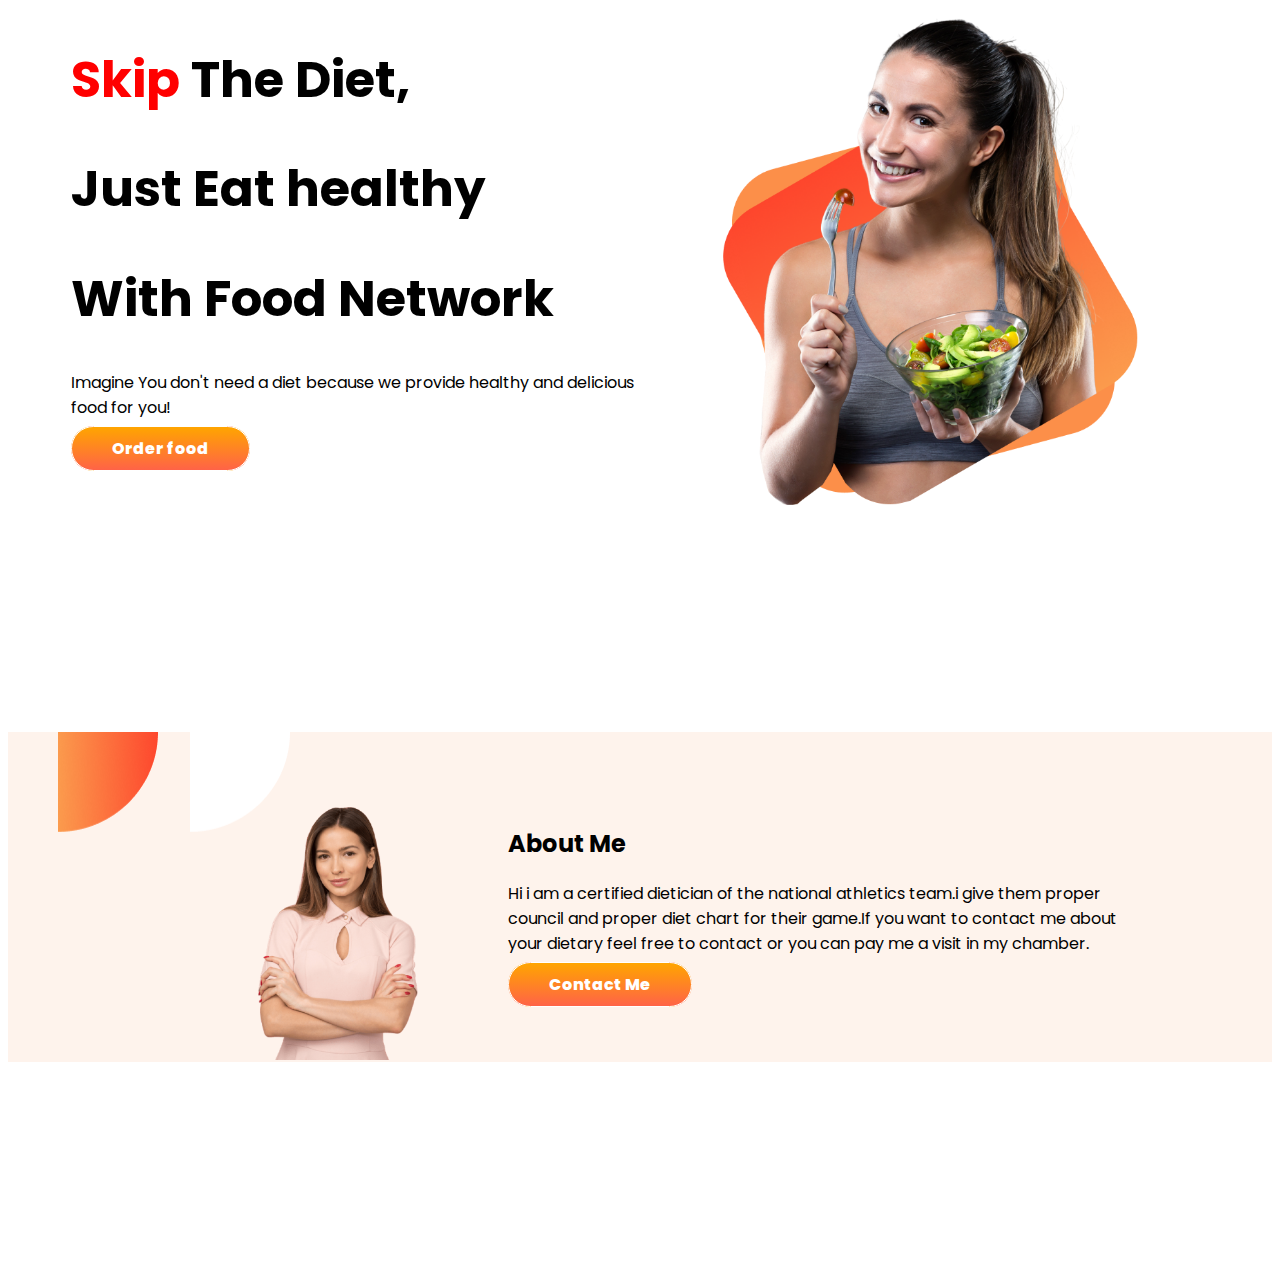
==== index.html @ ec819f37 "error solved" ====
<!DOCTYPE html>
<html lang="en">

<head>
    <meta charset="UTF-8">
    <meta http-equiv="X-UA-Compatible" content="IE=edge">
    <meta name="viewport" content="width=device-width, initial-scale=1.0">
    <link rel="preconnect" href="https://fonts.googleapis.com">
    <link rel="preconnect" href="https://fonts.gstatic.com" crossorigin>
    <link href="https://fonts.googleapis.com/css2?family=Poppins&display=swap" rel="stylesheet">
    <title>Document</title>
    <link rel="stylesheet" href="style.css">
</head>
<section class="flexiblity">
    <div class="half-width ">
        <h1> <span class="text-color">Skip</span> The Diet,</h1>
        <h1>Just Eat healthy</h1>
        <h1>With Food Network</h1>
        <p>Imagine You don't need a diet because we provide healthy and delicious food for you!</p>
        <a href="https://www.youtube.com/" target="_blank" class="button">Order food</a>
    </div>

    <div class="half-width">
        <img src="images/female/Group 8425.png" alt="topsection-image">
    </div>

</section>

<section class="flexiblity section2">
    <div class="half-width" id="secondperson"><img src="images/female/Person Image.png" alt="person"></div>
    <div class="half-width" id="text-allign">
        <H2>About Me</H2>
        <p>Hi i am a certified dietician of the national athletics team.i give them proper council and proper diet chart
            for their game.If you want to contact me about your dietary feel free to contact or you can pay me a visit
            in my chamber. </p>
        <a href="https://www.youtube.com/" target="_blank" class="button">Contact Me</a>
    </div>

</section>

<body>

</body>

</html>
---- style.css ----
body{
    font-family: 'Poppins', sans-serif;
}
.text-color{
    color: red;
}
h1{
    font-size: 50px;
}
 .flexiblity{
     display: flex;
     margin-bottom: 200px;
 }
 .half-width{
     width: 50%;
     
     padding-left: 5%;
 }

 .half-width img {
    width: 80%;
 }

 .button{
     border: 1px solid;
     text-decoration: none;
     color:white;
     background-image: linear-gradient(orange,tomato);
     padding: 10px 40px;
     border-radius: 25px;
     font-weight: 800;
 }

.section2{
    background-image: url(images/shapes/7.png);
    background-repeat: no-repeat;
    padding-bottom: 65px;
    padding-top: 75px;
    
 
}

#secondperson{
    width: 200px;
    height: 100px;
    padding-left: 250px;
}
#text-allign{
    padding-left: 50px;
}
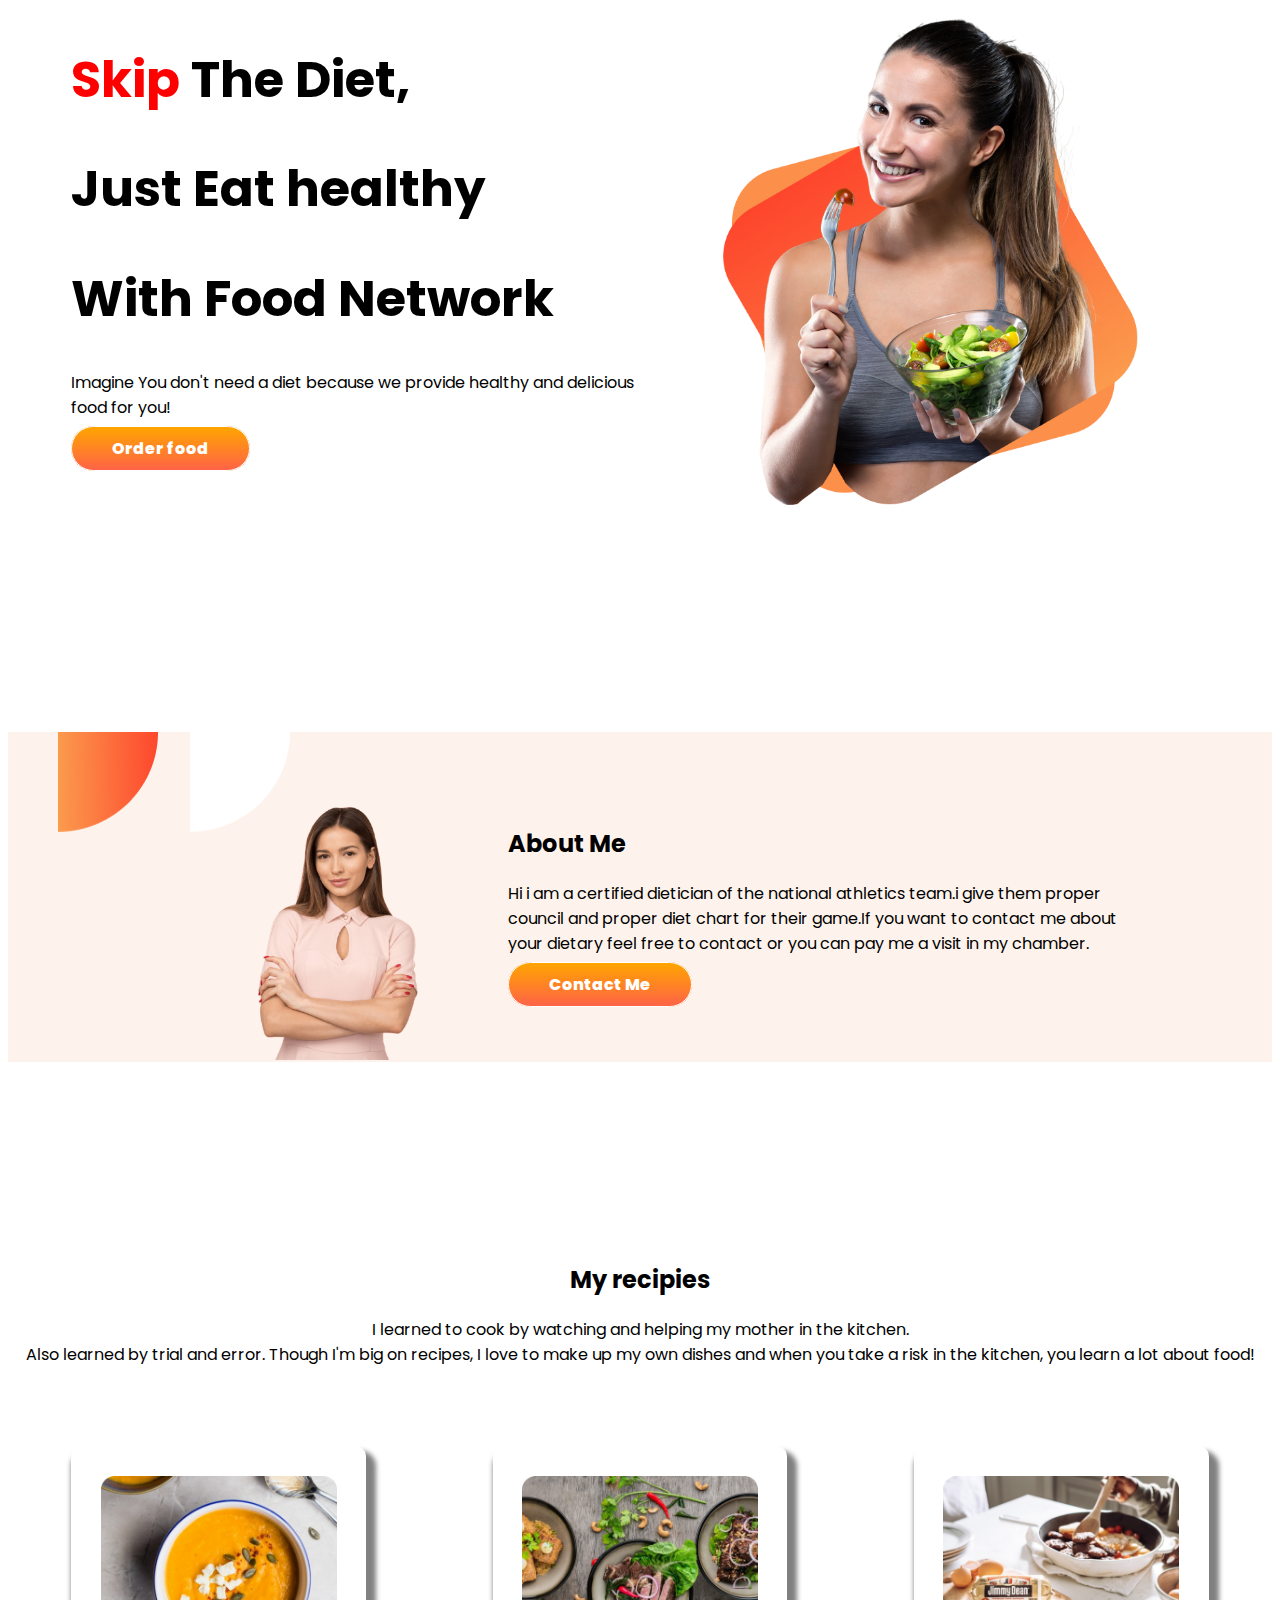
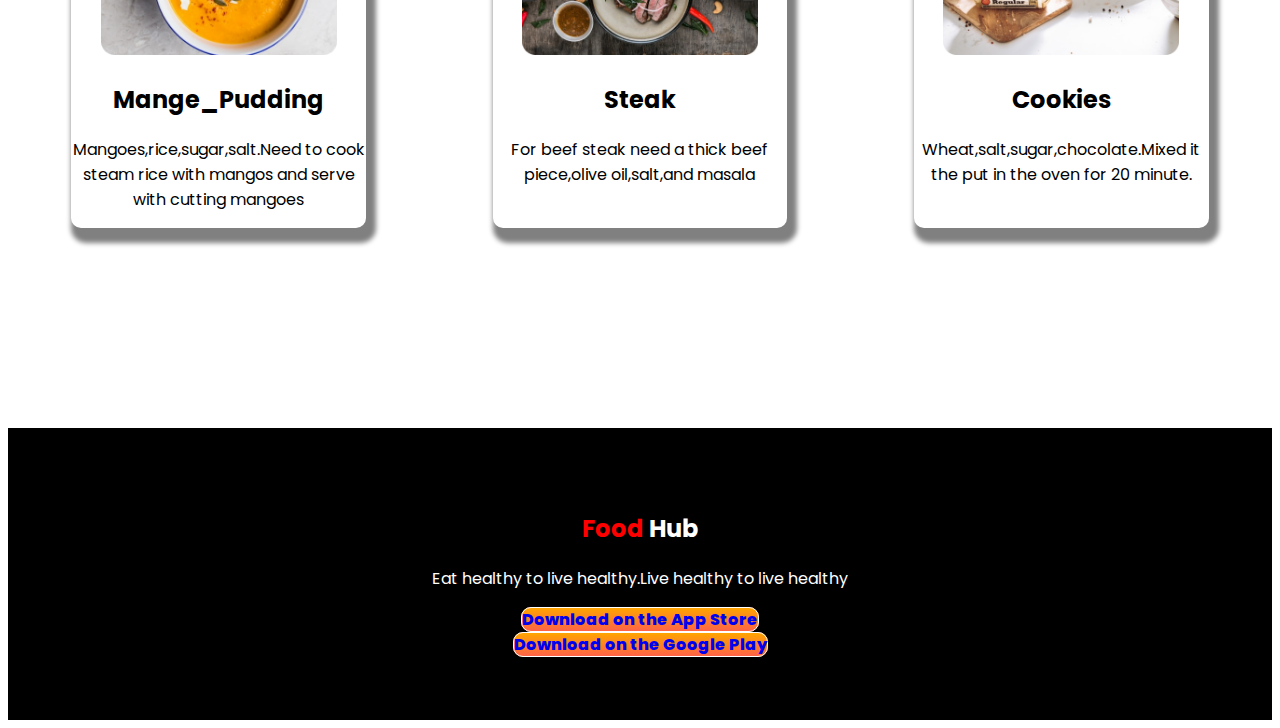
==== commit 2d2d5356: "all section done" ====
--- a/index.html
+++ b/index.html
@@ -38,6 +38,49 @@
 
 </section>
 
+
+<section class="recipe-area ">
+    <h2 class="middle-portion">My recipies</h2>
+    <p class="middle-portion">I learned to cook by watching and helping my mother in the kitchen.<br> Also learned by
+        trial and error.
+        Though I'm big on recipes, I love to make up my own dishes and when you take a risk in the kitchen, you learn a
+        lot about food!</p>
+    <div class="flexiblity">
+
+        <div class="recipearea">
+            <img src="images/food/Project Cover.png" alt="pudding">
+            <h2>Mange_Pudding</h2>
+            <p>Mangoes,rice,sugar,salt.Need to cook steam rice with mangos and serve with cutting mangoes</p>
+
+        </div>
+
+        <div class="recipearea">
+
+            <img src="images/food/steak.jpg" alt="steak">
+            <h2>Steak</h2>
+            <p>For beef steak need a thick beef piece,olive oil,salt,and masala</p>
+        </div>
+
+
+        <div class="recipearea">
+
+            <img src="images/food/cokkies.jpg" alt="cookies">
+            <h2>Cookies</h2>
+            <p>Wheat,salt,sugar,chocolate.Mixed it the put in the oven for 20 minute.</p>
+        </div>
+    </div>
+
+</section>
+
+<footer>
+    <H2><span class="text-color">Food</span> Hub</H2>
+    <p>Eat healthy to live healthy.Live healthy to live healthy</p>
+    <div class=>
+        <a href="https://www.youtube.com/" target="_blank" class="appslink"> Download on the App Store <br></a>
+        <a href="https://www.youtube.com/" class="appslink" target="_blank">Download on the Google Play</a>
+    </div>
+</footer>
+
 <body>
 
 </body>
--- a/style.css
+++ b/style.css
@@ -49,3 +49,41 @@
     padding-left: 50px;
 }
 
+.middle-portion{
+
+    text-align: center;
+    
+}
+.recipearea{
+    box-shadow: 5px 10px 5px 5px grey;
+    width: 500%;
+    margin-left: 5%;
+    margin-right: 5%;
+    margin-top:5%;
+    border-radius: 10px;
+    text-align: center;
+}
+.recipearea img{
+    width: 80%;
+    margin-left: 0%;
+    margin-top: 10%;
+    
+}
+footer{
+    text-align: center;
+    color: white;
+
+
+    background-color: black;
+    padding-bottom: 5%;
+    padding-top: 5%;
+    
+}
+.appslink{
+    font-weight: 800;
+    border: 1px solid white;
+    background-image: linear-gradient(orange,tomato);
+    text-decoration: none;
+    border-radius: 10px;
+    
+}
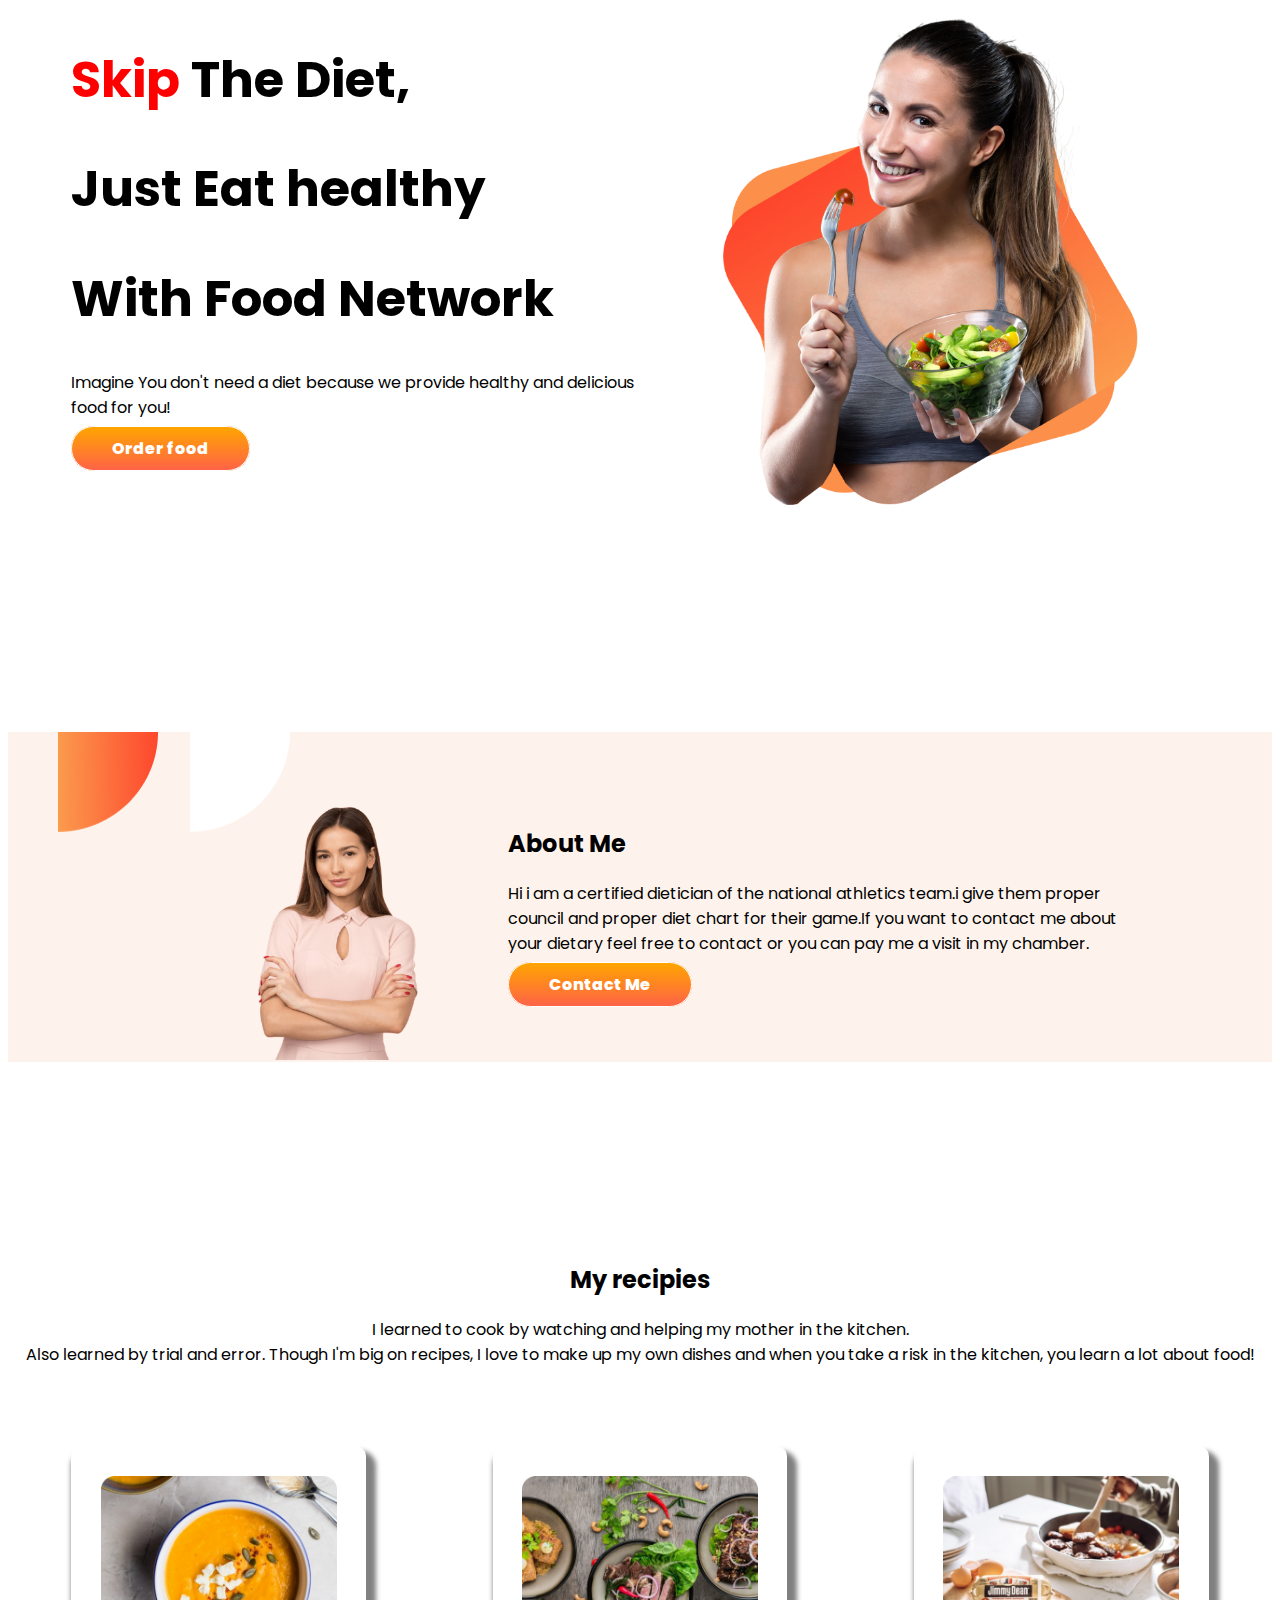
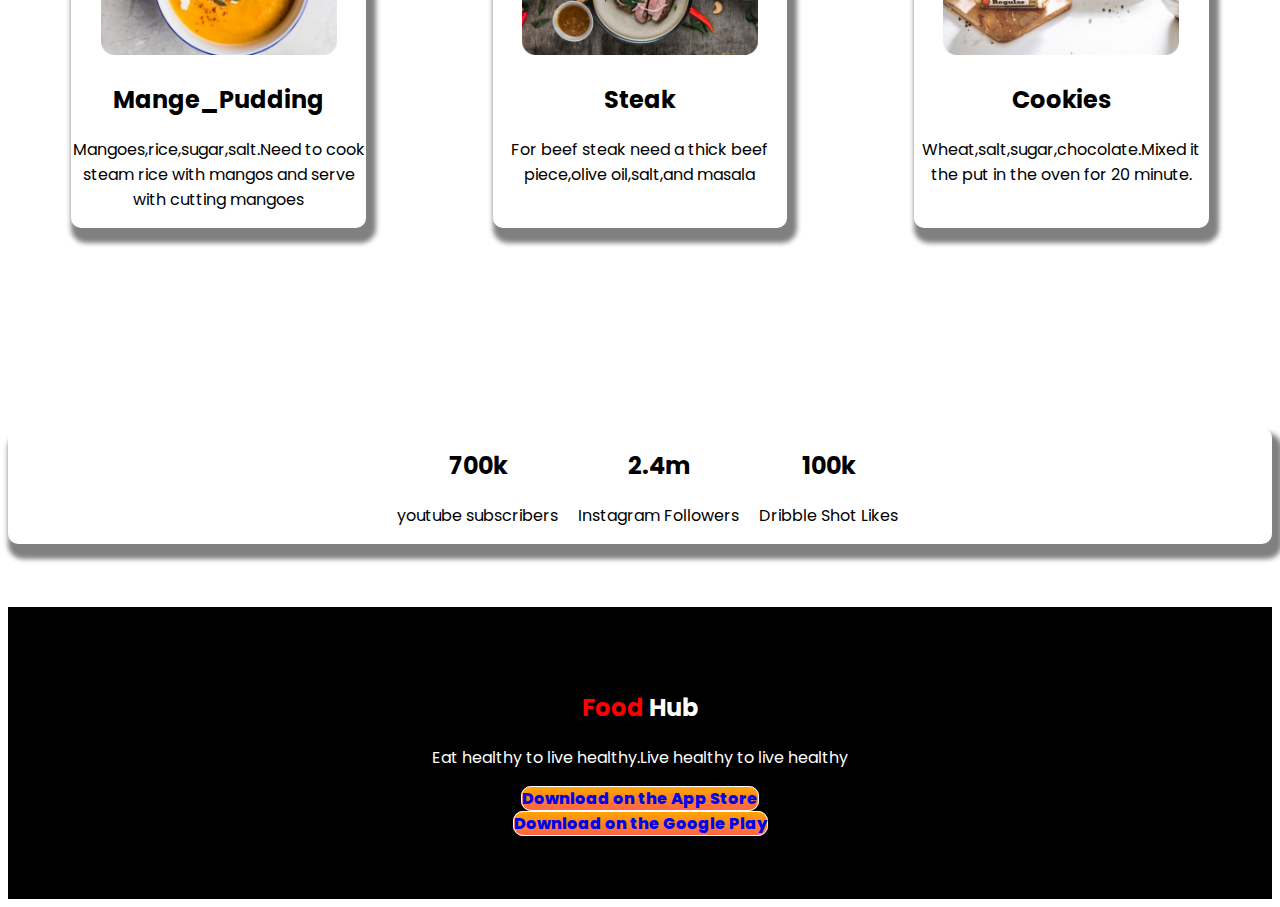
==== commit 669f1819: "number added" ====
--- a/index.html
+++ b/index.html
@@ -11,77 +11,98 @@
     <title>Document</title>
     <link rel="stylesheet" href="style.css">
 </head>
-<section class="flexiblity">
-    <div class="half-width ">
-        <h1> <span class="text-color">Skip</span> The Diet,</h1>
-        <h1>Just Eat healthy</h1>
-        <h1>With Food Network</h1>
-        <p>Imagine You don't need a diet because we provide healthy and delicious food for you!</p>
-        <a href="https://www.youtube.com/" target="_blank" class="button">Order food</a>
-    </div>
 
-    <div class="half-width">
-        <img src="images/female/Group 8425.png" alt="topsection-image">
-    </div>
+<body>
+    <section class="flexiblity">
+        <div class="half-width ">
+            <h1> <span class="text-color">Skip</span> The Diet,</h1>
+            <h1>Just Eat healthy</h1>
+            <h1>With Food Network</h1>
+            <p>Imagine You don't need a diet because we provide healthy and delicious food for you!</p>
+            <a href="https://www.youtube.com/" target="_blank" class="button">Order food</a>
+        </div>
 
-</section>
+        <div class="half-width">
+            <img src="images/female/Group 8425.png" alt="topsection-image">
+        </div>
 
-<section class="flexiblity section2">
-    <div class="half-width" id="secondperson"><img src="images/female/Person Image.png" alt="person"></div>
-    <div class="half-width" id="text-allign">
-        <H2>About Me</H2>
-        <p>Hi i am a certified dietician of the national athletics team.i give them proper council and proper diet chart
-            for their game.If you want to contact me about your dietary feel free to contact or you can pay me a visit
-            in my chamber. </p>
-        <a href="https://www.youtube.com/" target="_blank" class="button">Contact Me</a>
-    </div>
+    </section>
 
-</section>
+    <section class="flexiblity section2">
+        <div class="half-width" id="secondperson"><img src="images/female/Person Image.png" alt="person"></div>
+        <div class="half-width" id="text-allign">
+            <H2>About Me</H2>
+            <p>Hi i am a certified dietician of the national athletics team.i give them proper council and proper diet
+                chart
+                for their game.If you want to contact me about your dietary feel free to contact or you can pay me a
+                visit
+                in my chamber. </p>
+            <a href="https://www.youtube.com/" target="_blank" class="button">Contact Me</a>
+        </div>
+
+    </section>
 
 
-<section class="recipe-area ">
-    <h2 class="middle-portion">My recipies</h2>
-    <p class="middle-portion">I learned to cook by watching and helping my mother in the kitchen.<br> Also learned by
-        trial and error.
-        Though I'm big on recipes, I love to make up my own dishes and when you take a risk in the kitchen, you learn a
-        lot about food!</p>
-    <div class="flexiblity">
+    <section class="recipe-area ">
+        <h2 class="middle-portion">My recipies</h2>
+        <p class="middle-portion">I learned to cook by watching and helping my mother in the kitchen.<br> Also learned
+            by
+            trial and error.
+            Though I'm big on recipes, I love to make up my own dishes and when you take a risk in the kitchen, you
+            learn a
+            lot about food!</p>
+        <div class="flexiblity">
 
-        <div class="recipearea">
-            <img src="images/food/Project Cover.png" alt="pudding">
-            <h2>Mange_Pudding</h2>
-            <p>Mangoes,rice,sugar,salt.Need to cook steam rice with mangos and serve with cutting mangoes</p>
+            <div class="recipearea">
+                <img src="images/food/Project Cover.png" alt="pudding">
+                <h2>Mange_Pudding</h2>
+                <p>Mangoes,rice,sugar,salt.Need to cook steam rice with mangos and serve with cutting mangoes</p>
 
+            </div>
+
+            <div class="recipearea">
+
+                <img src="images/food/steak.jpg" alt="steak">
+                <h2>Steak</h2>
+                <p>For beef steak need a thick beef piece,olive oil,salt,and masala</p>
+            </div>
+
+
+            <div class="recipearea">
+
+                <img src="images/food/cokkies.jpg" alt="cookies">
+                <h2>Cookies</h2>
+                <p>Wheat,salt,sugar,chocolate.Mixed it the put in the oven for 20 minute.</p>
+            </div>
         </div>
 
-        <div class="recipearea">
+    </section>
 
-            <img src="images/food/steak.jpg" alt="steak">
-            <h2>Steak</h2>
-            <p>For beef steak need a thick beef piece,olive oil,salt,and masala</p>
+    <section class="smc">
+        <div class="spacing">
+            <h2>700k</h2>
+            <p>youtube subscribers</p>
         </div>
+        <div class="spacing">
+            <h2>2.4m</h2>
+            <p>Instagram Followers</p>
+        </div>
+        <div class="spacing">
+            <h2>100k</h2>
+            <p>Dribble Shot Likes</p>
+        </div>
+    </section>
 
 
-        <div class="recipearea">
 
-            <img src="images/food/cokkies.jpg" alt="cookies">
-            <h2>Cookies</h2>
-            <p>Wheat,salt,sugar,chocolate.Mixed it the put in the oven for 20 minute.</p>
+    <footer>
+        <H2><span class="text-color">Food</span> Hub</H2>
+        <p>Eat healthy to live healthy.Live healthy to live healthy</p>
+        <div class=>
+            <a href="https://www.youtube.com/" target="_blank" class="appslink"> Download on the App Store <br></a>
+            <a href="https://www.youtube.com/" class="appslink" target="_blank">Download on the Google Play</a>
         </div>
-    </div>
-
-</section>
-
-<footer>
-    <H2><span class="text-color">Food</span> Hub</H2>
-    <p>Eat healthy to live healthy.Live healthy to live healthy</p>
-    <div class=>
-        <a href="https://www.youtube.com/" target="_blank" class="appslink"> Download on the App Store <br></a>
-        <a href="https://www.youtube.com/" class="appslink" target="_blank">Download on the Google Play</a>
-    </div>
-</footer>
-
-<body>
+    </footer>
 
 </body>
 
--- a/style.css
+++ b/style.css
@@ -87,3 +87,19 @@
     border-radius: 10px;
     
 }
+
+.smc{
+    box-shadow: 5px 10px 5px 5px grey;
+    margin-bottom: 10px;
+    display: flex;
+    margin-bottom: 5%;
+    text-align: center;
+    padding-left: 30%;
+    padding-right: 5px;
+    border-radius: 10px;
+}
+
+.spacing{
+    margin-left: 10px;
+    margin-right: 10px;
+}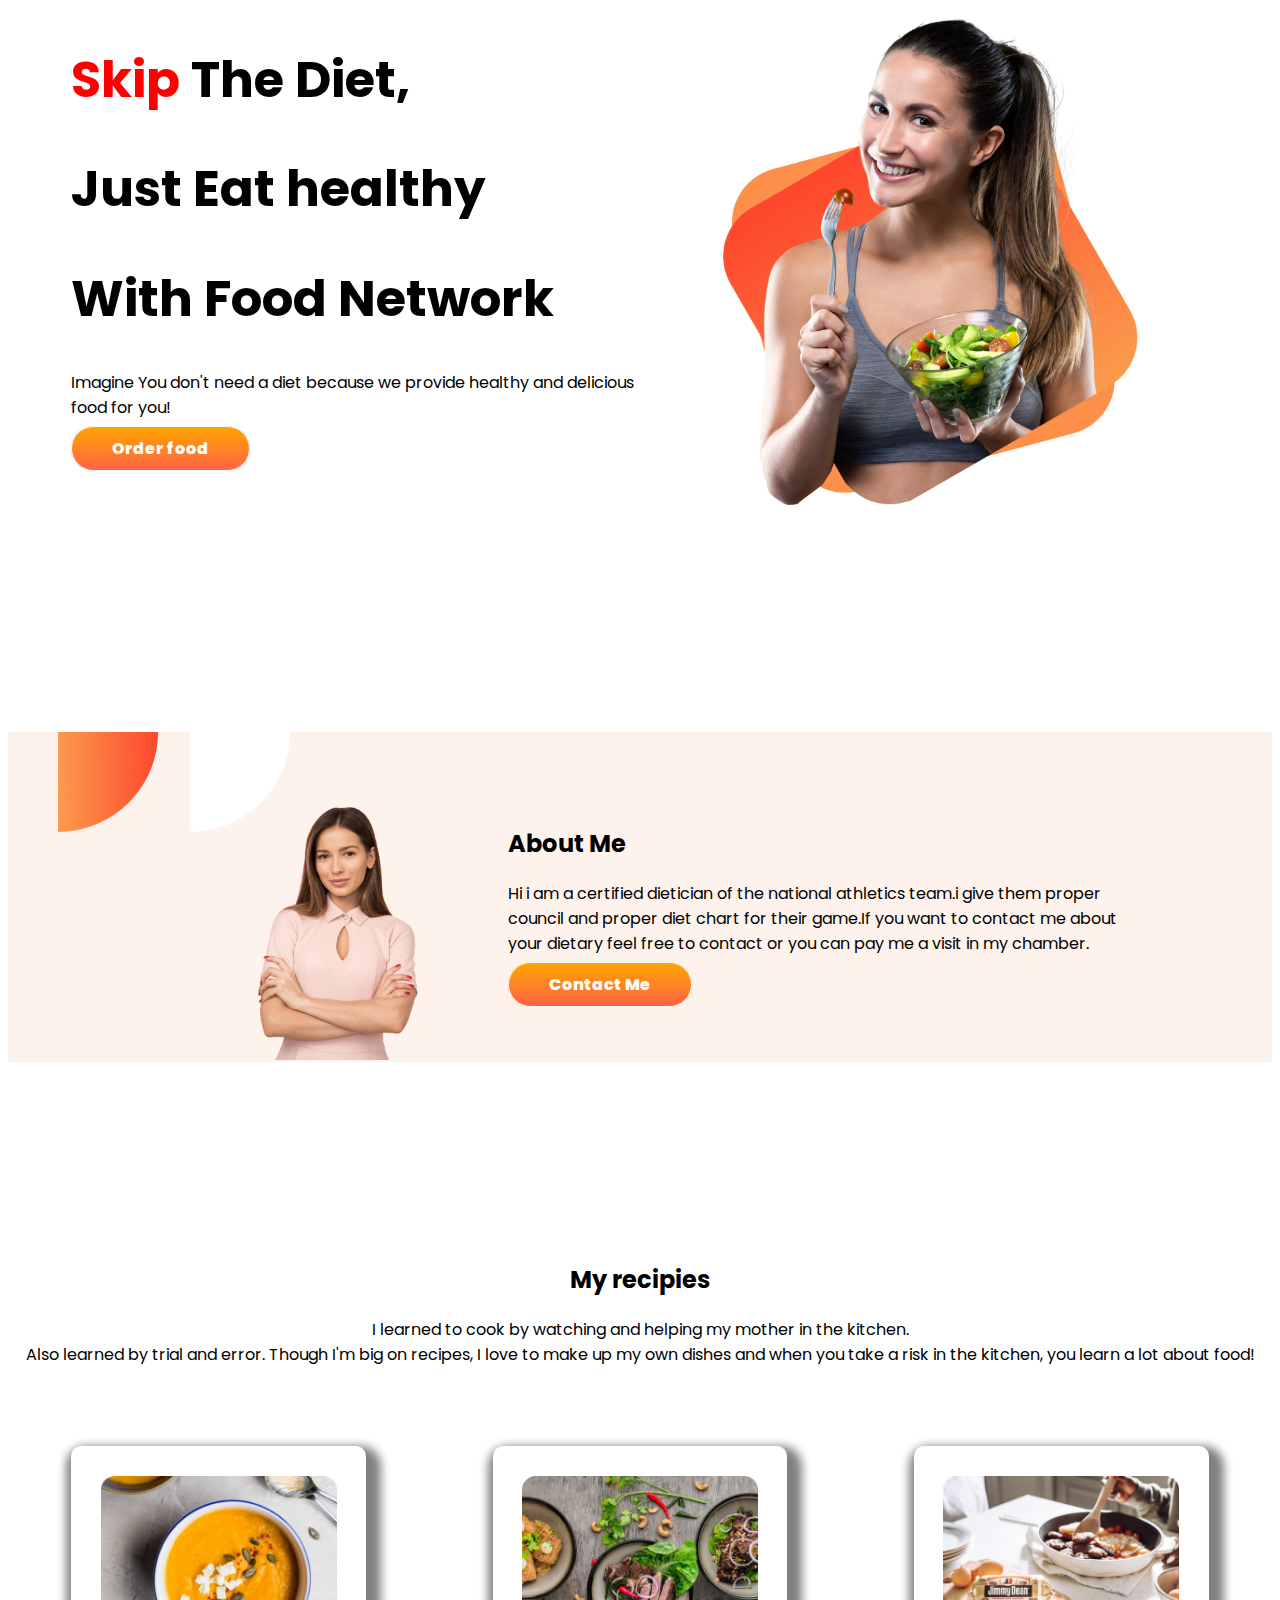
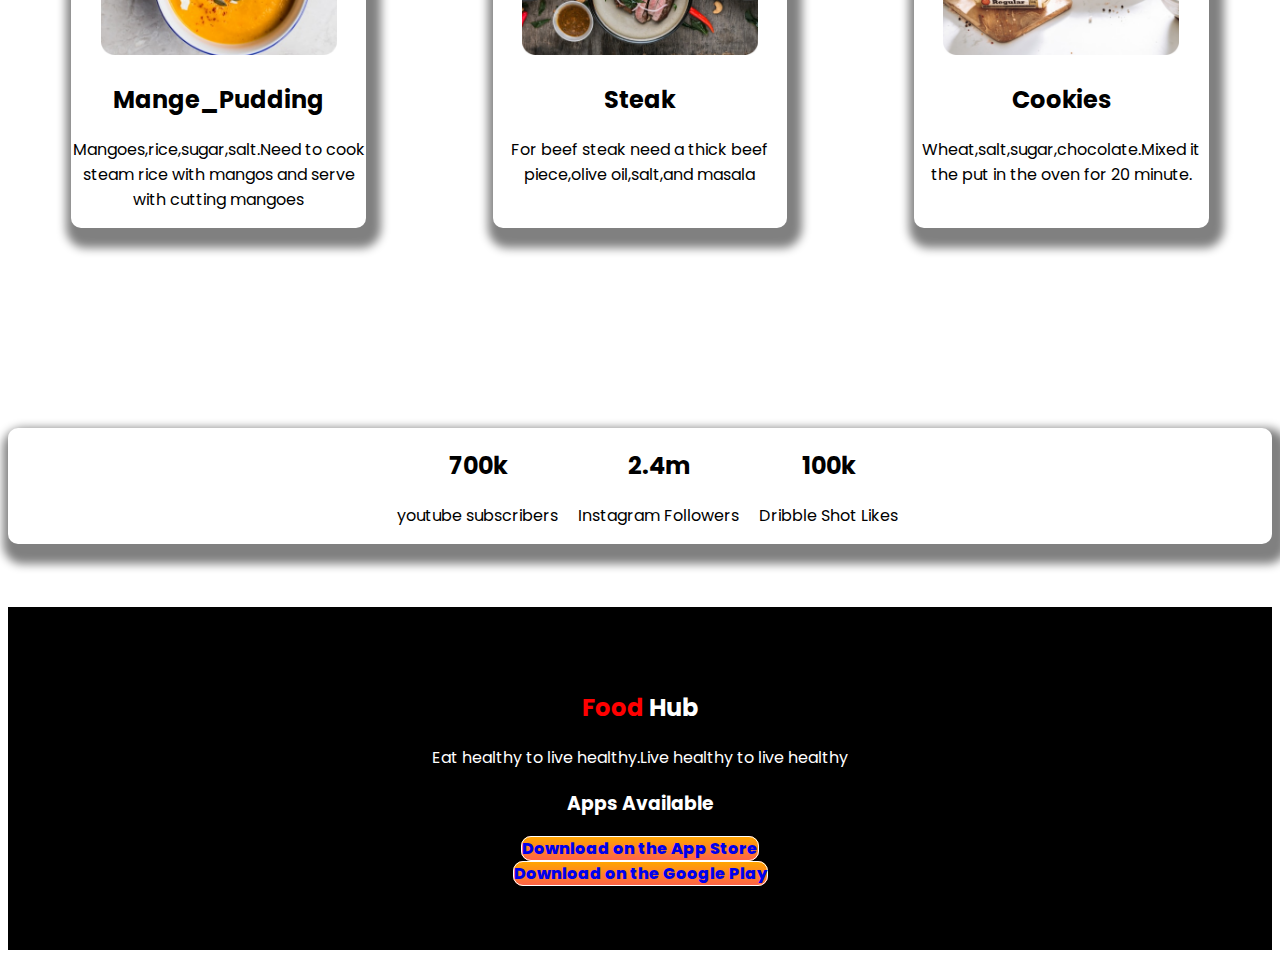
==== commit b3dce0fc: "apps name" ====
--- a/index.html
+++ b/index.html
@@ -98,7 +98,8 @@
     <footer>
         <H2><span class="text-color">Food</span> Hub</H2>
         <p>Eat healthy to live healthy.Live healthy to live healthy</p>
-        <div class=>
+        <div>
+            <h3>Apps Available</h3>
             <a href="https://www.youtube.com/" target="_blank" class="appslink"> Download on the App Store <br></a>
             <a href="https://www.youtube.com/" class="appslink" target="_blank">Download on the Google Play</a>
         </div>
--- a/style.css
+++ b/style.css
@@ -55,7 +55,8 @@
     
 }
 .recipearea{
-    box-shadow: 5px 10px 5px 5px grey;
+    box-shadow: 5px 10px 10px 10px  grey;
+
     width: 500%;
     margin-left: 5%;
     margin-right: 5%;
@@ -85,11 +86,12 @@
     background-image: linear-gradient(orange,tomato);
     text-decoration: none;
     border-radius: 10px;
+    margin: 5px;
     
 }
 
 .smc{
-    box-shadow: 5px 10px 5px 5px grey;
+    box-shadow: 5px 10px 10px 10px grey;
     margin-bottom: 10px;
     display: flex;
     margin-bottom: 5%;
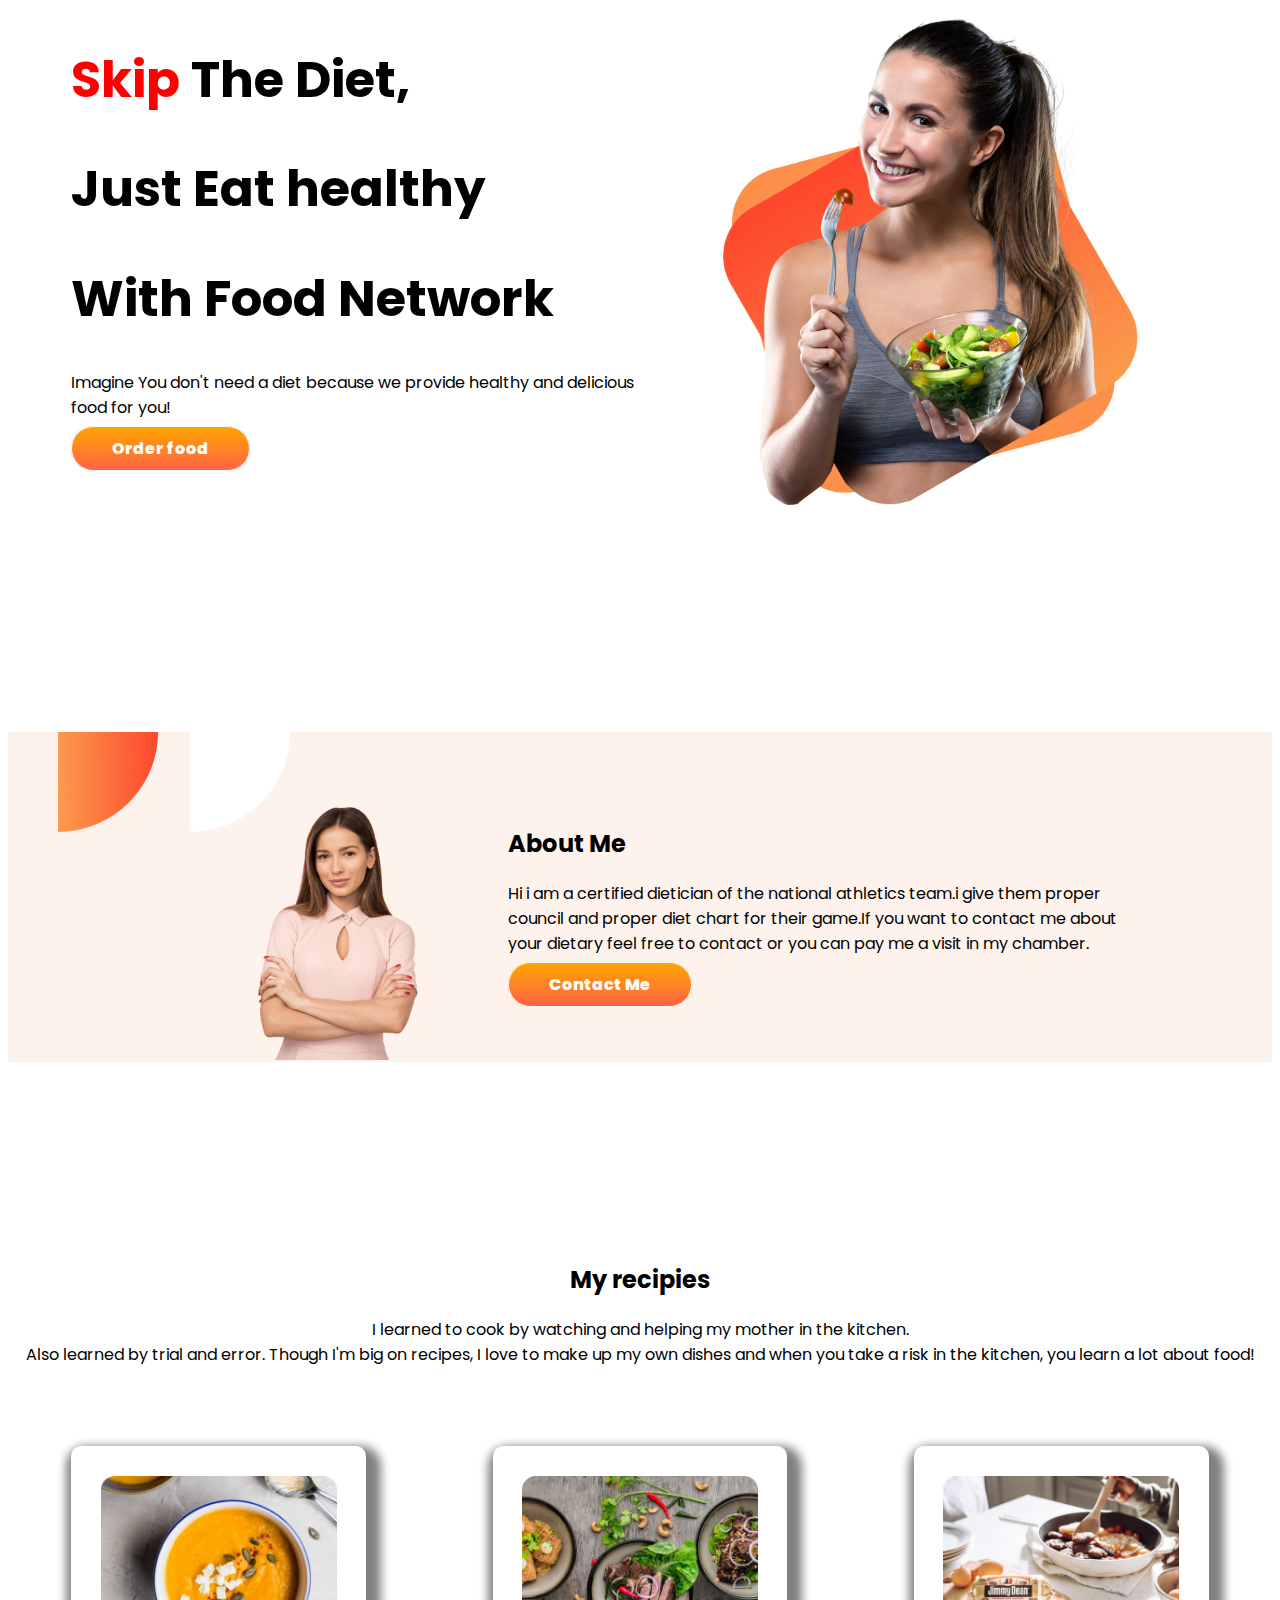
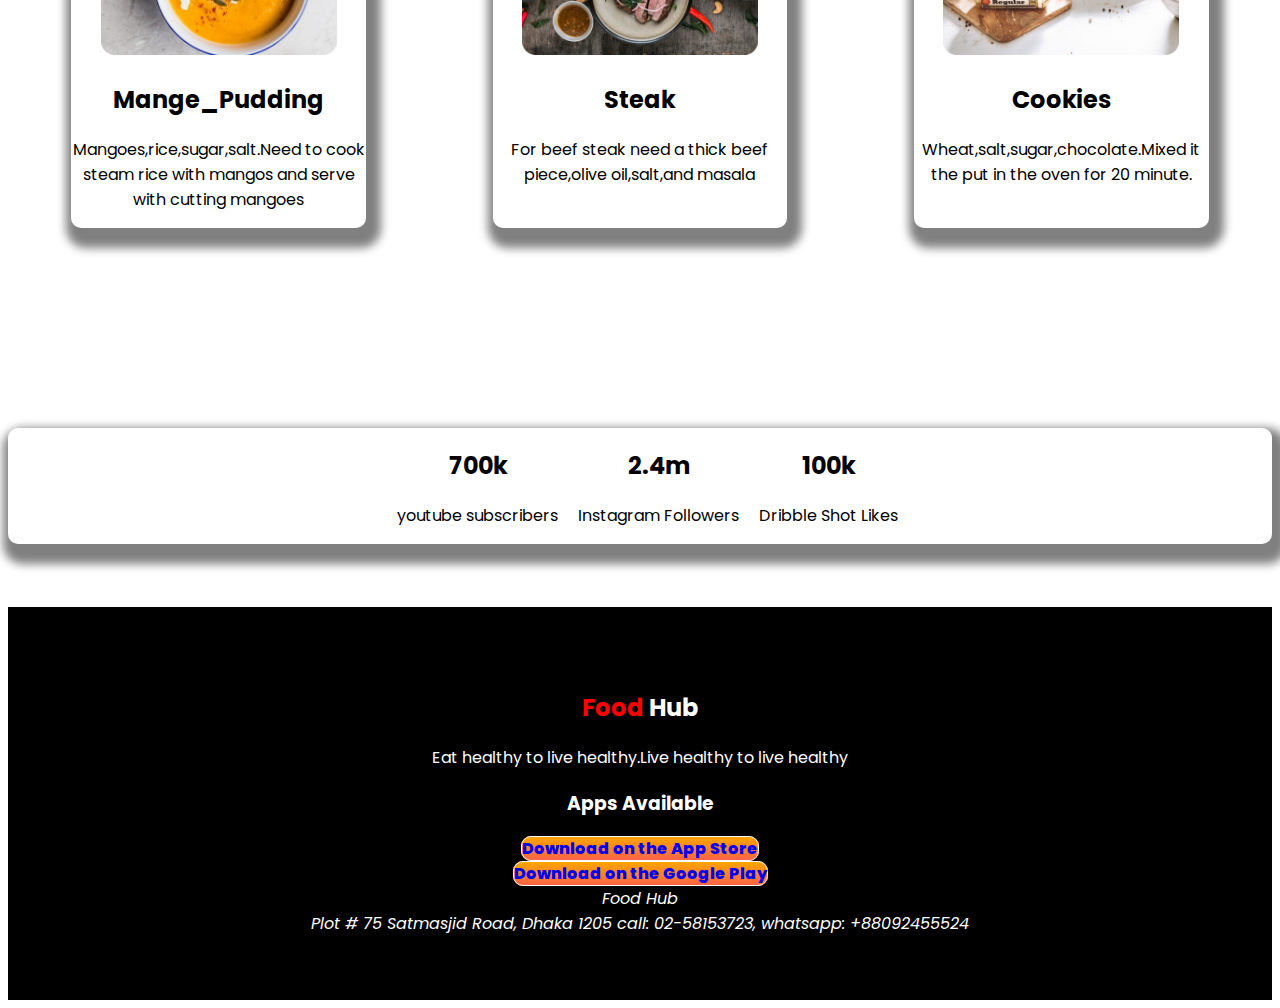
==== commit 92bc066a: "footer updated" ====
--- a/index.html
+++ b/index.html
@@ -103,6 +103,13 @@
             <a href="https://www.youtube.com/" target="_blank" class="appslink"> Download on the App Store <br></a>
             <a href="https://www.youtube.com/" class="appslink" target="_blank">Download on the Google Play</a>
         </div>
+        <address>
+            Food Hub <br>
+            Plot # 75 Satmasjid Road, Dhaka 1205
+            call: 02-58153723,
+            whatsapp: +88092455524
+
+        </address>
     </footer>
 
 </body>
--- a/style.css
+++ b/style.css
@@ -104,4 +104,4 @@
 .spacing{
     margin-left: 10px;
     margin-right: 10px;
-}+}
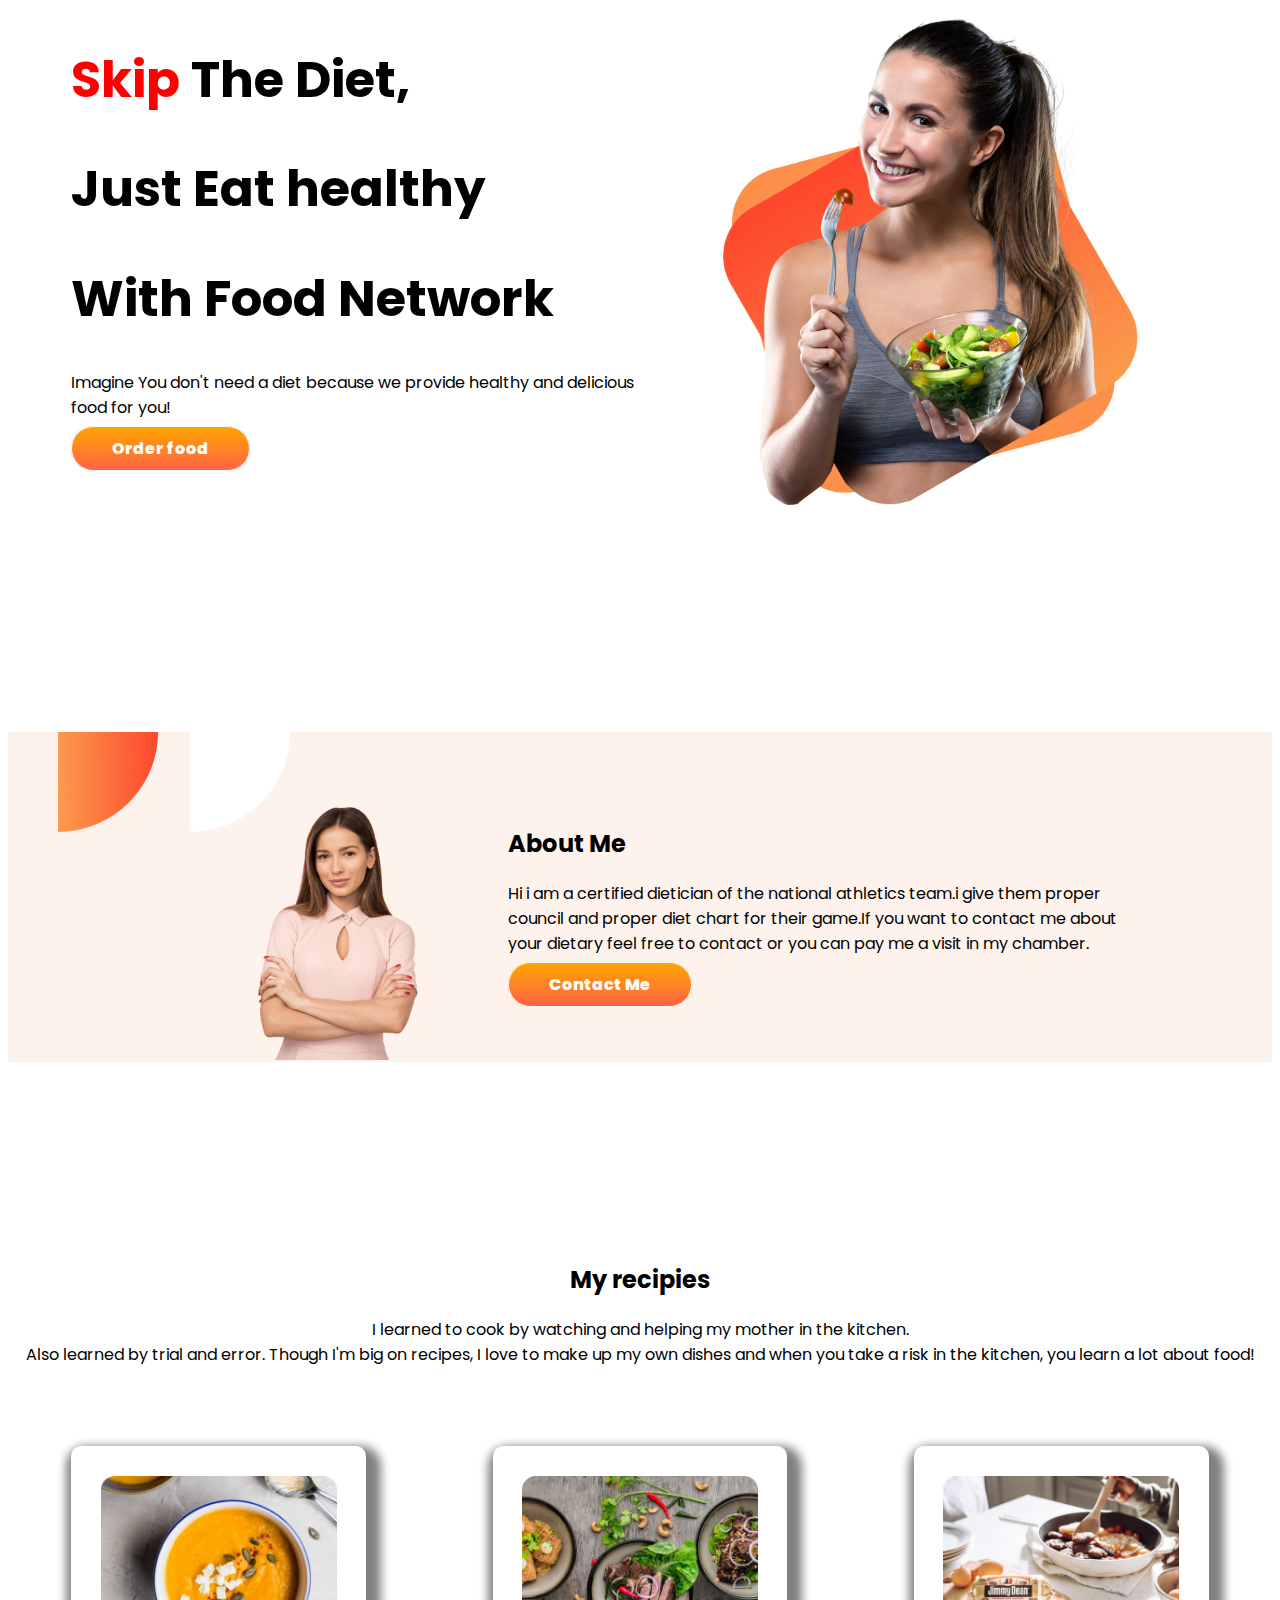
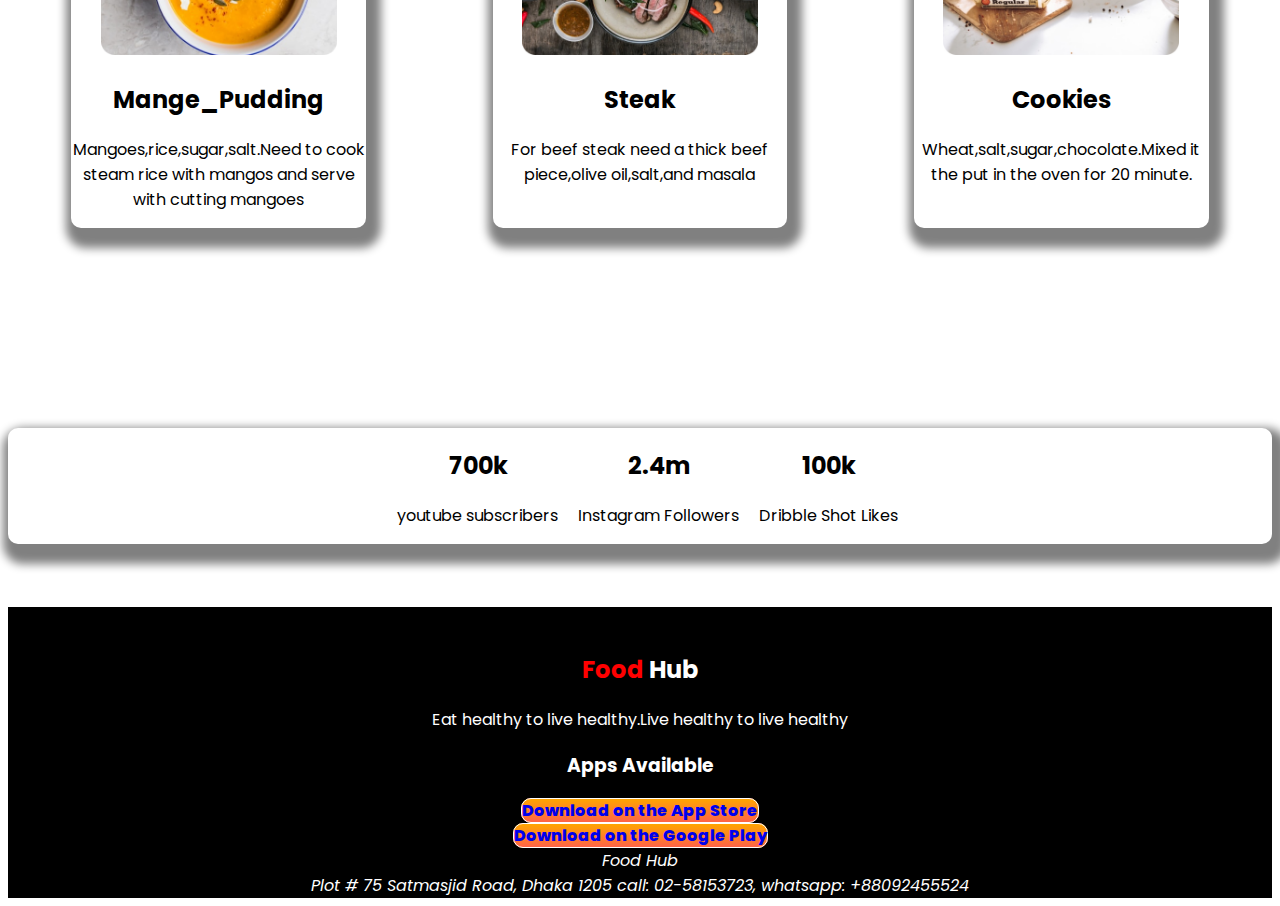
==== commit 0e229cf6: "title added" ====
--- a/index.html
+++ b/index.html
@@ -8,7 +8,7 @@
     <link rel="preconnect" href="https://fonts.googleapis.com">
     <link rel="preconnect" href="https://fonts.gstatic.com" crossorigin>
     <link href="https://fonts.googleapis.com/css2?family=Poppins&display=swap" rel="stylesheet">
-    <title>Document</title>
+    <title>Food Hub</title>
     <link rel="stylesheet" href="style.css">
 </head>
 
--- a/style.css
+++ b/style.css
@@ -73,11 +73,9 @@
 footer{
     text-align: center;
     color: white;
-
-
     background-color: black;
-    padding-bottom: 5%;
-    padding-top: 5%;
+    padding-bottom: 0%;
+    padding-top: 2%;
     
 }
 .appslink{
